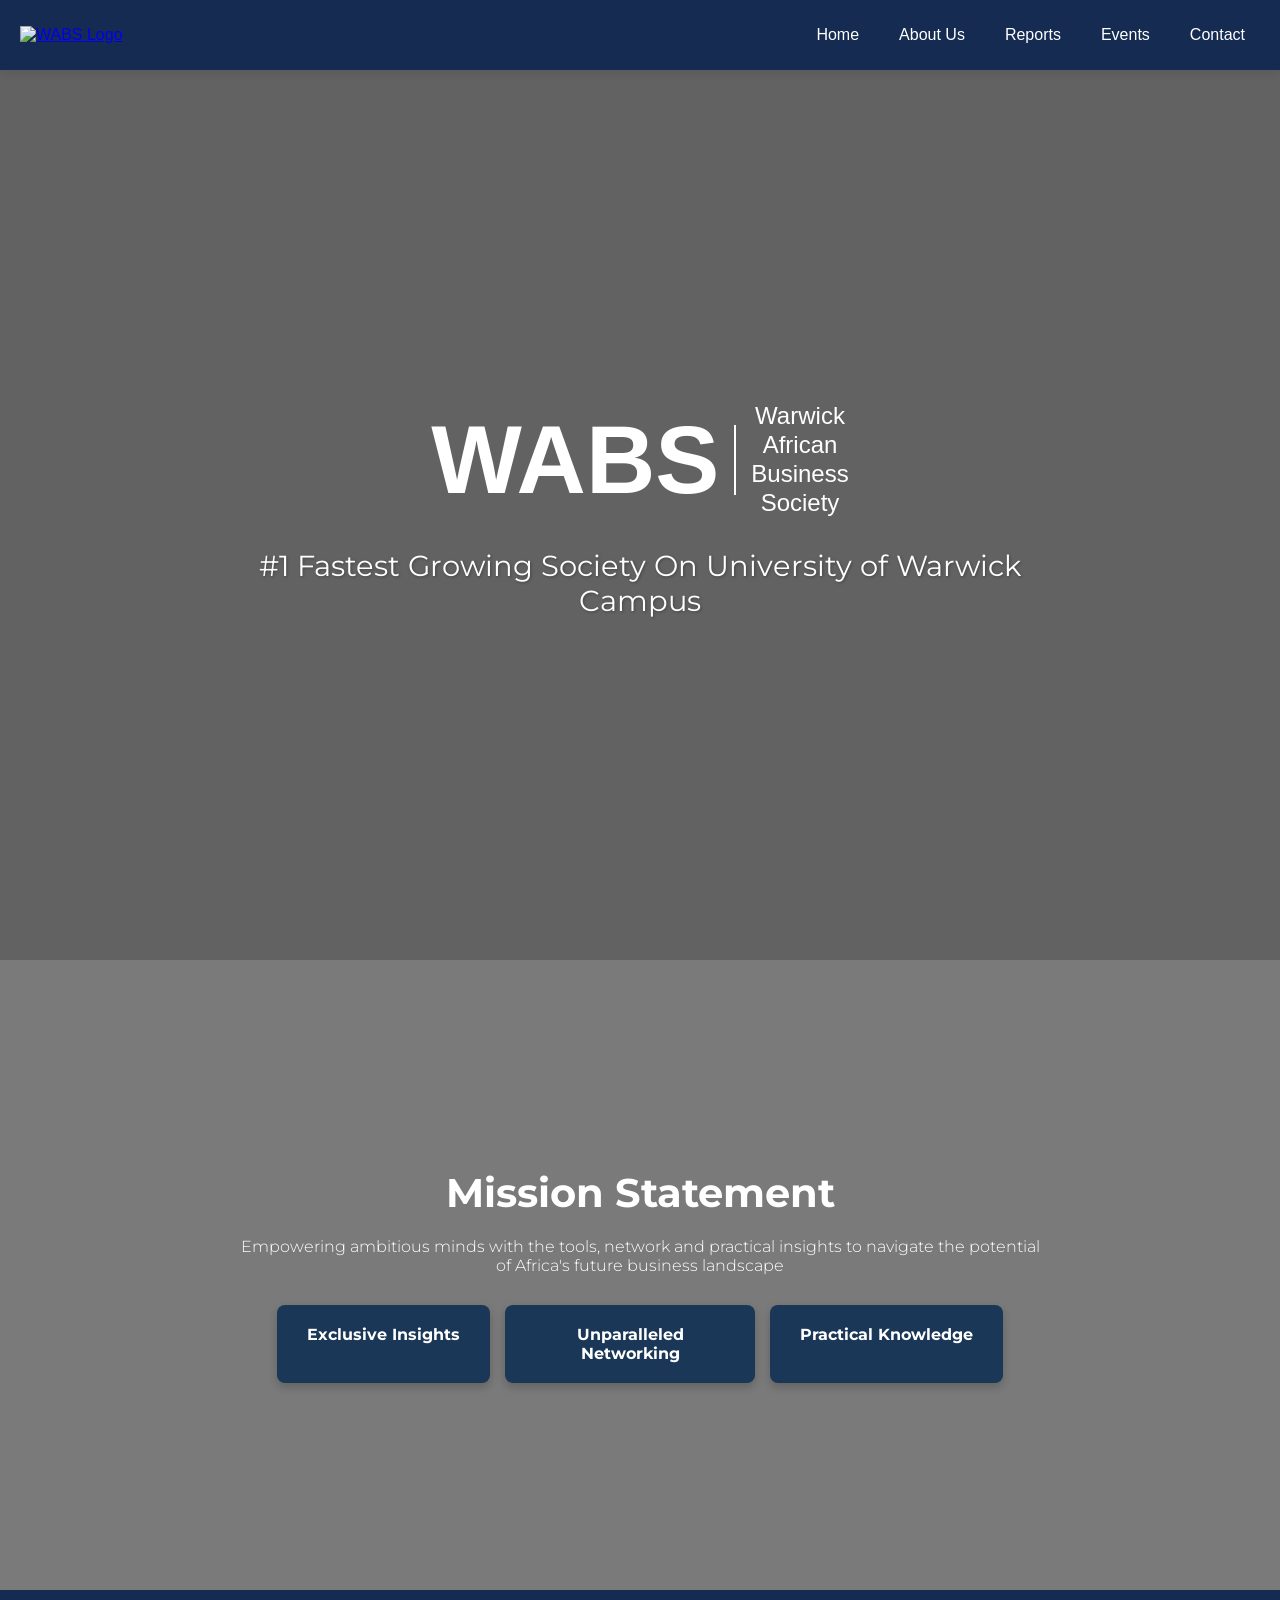
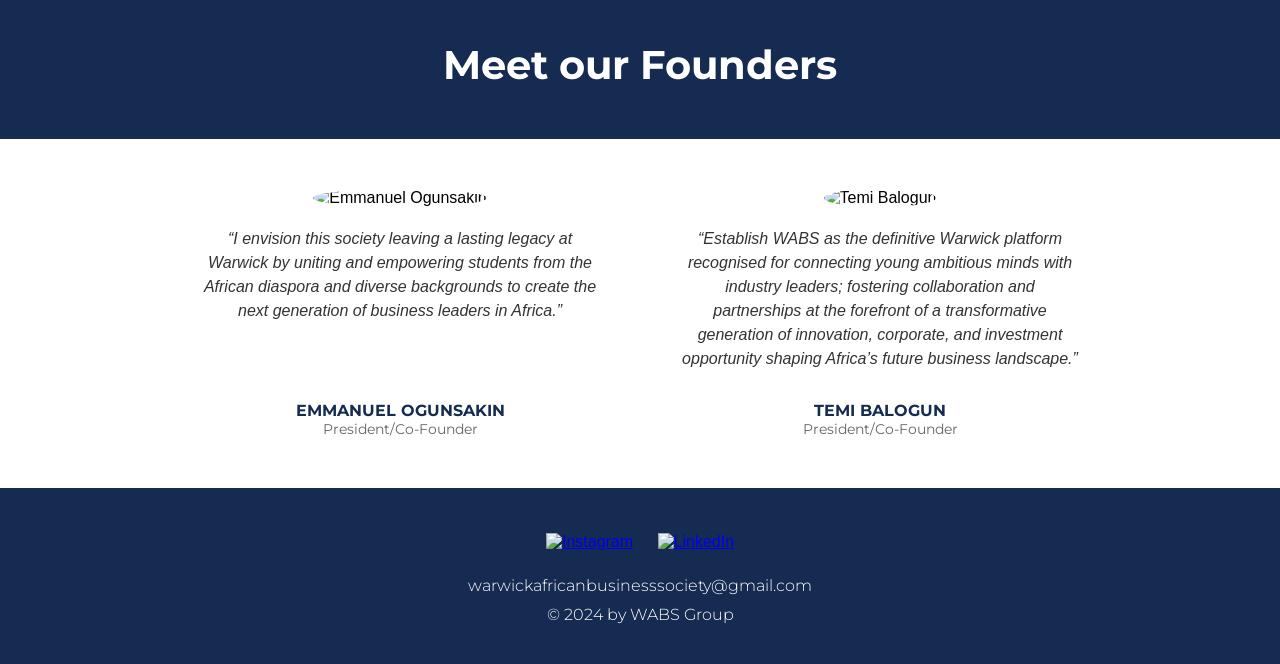
==== index.html @ e762c18d "First commit" ====
<!DOCTYPE html>
<html lang="en">
<head>
    <meta charset="UTF-8">
    <meta name="viewport" content="width=device-width, initial-scale=1.0, maximum-scale=1.0, user-scalable=no">
    <title>WABS - Home</title>
    <link href="https://fonts.googleapis.com/css2?family=Montserrat:wght@100;200;300;400;500;600;700;800;900&display=swap" rel="stylesheet">
    <link rel="icon" href="assets/images/wabs.jpeg" type="image/jpeg">
    <style>
        * {
            margin: 0;
            padding: 0;
            box-sizing: border-box;
        }
        @font-face {
            font-family: 'TheSeasons';
            src: url('assets/fonts/font.woff') format('woff');
            font-weight: normal;
            font-style: normal;
        }

        body {
            font-family: Arial, sans-serif;
            background-color: #f4f4f4;
            display: flex;
            flex-direction: column;
            min-height: 100vh;
        }

        header {
            background-color: #152B52;
            position: fixed;
            top: 0;
            left: 0;
            right: 0;
            height: 60px;
            display: flex;
            align-items: center;
            justify-content: space-between;
            padding: 0 15px;
            box-shadow: 0 2px 10px rgba(0, 0, 0, 0.1);
            z-index: 1000;
        }

        header img {
            height: 50px;
        }

        nav ul {
            display: flex;
            list-style: none;
            gap: 10px;
        }

        nav ul li a {
            text-decoration: none;
            color: #ffffff;
            font-weight: 500;
            padding: 8px 12px;
            border-radius: 5px;
            font-size: 0.9rem;
            transition: background-color 0.3s;
        }

        nav ul li a:hover {
            background-color: #29648A;
        }

        .hamburger {
            display: none;
            background: none;
            border: none;
            cursor: pointer;
            padding: 10px;
            z-index: 1001;
            margin-left: auto;
        }

        .hamburger span {
            display: block;
            width: 25px;
            height: 3px;
            background: #fff;
            margin: 5px 0;
            transition: 0.3s;
        }

        .hero-section {
            background: linear-gradient(rgba(0, 0, 0, 0.6), rgba(0, 0, 0, 0.6)), url("assets/images/hero.png") center/cover;
            min-height: 100vh;
            display: flex;
            align-items: center;
            justify-content: center;
            color: #ffffff;
            margin-top: 60px;
            padding: 20px;
            font-family: 'TheSeasons', Arial, sans-serif;
            position: relative;
            text-align: center;
        }

        .logo-container {
            display: flex;
            flex-direction: column;
            align-items: center;
            width: 100%;
        }

        .logo-text {
            display: flex;
            align-items: center;
            gap: 15px;
            flex-wrap: nowrap;
            white-space: nowrap;
        }

        .large-text {
            font-size: 4rem;
            font-family: 'TheSeasons', Arial, sans-serif;
            font-weight: 700;
        }

        .divider {
            width: 2px;
            background-color: white;
            height: 70px;
        }

        .small-text {
            font-size: 1.5rem;
            line-height: 1.2;
            white-space: nowrap;
        }

        .hero-subtitle {
            font-family: 'Montserrat', sans-serif;
            font-size: 1.8rem;
            color: #ffffff;
            margin-top: 30px;
            text-shadow: 1px 1px 3px rgba(0, 0, 0, 0.3);
            max-width: 800px;
        }

        @media (max-width: 768px) {
            .logo-text {
                gap: 10px;
                padding: 0 15px;
            }

            .divider {
                height: 35px;
                margin: 0 5px;
            }

            .large-text {
                font-size: 2.2rem;
            }

            .small-text {
                font-size: 0.9rem;
            }

            .hero-subtitle {
                font-size: 1.1rem;
                margin-top: 25px;
                padding: 0 15px;
                font-family: 'Montserrat', sans-serif;

            }
        }

        @media (max-width: 480px) {
            .logo-text {
                gap: 8px;
            }

            .large-text {
                font-size: 48px;
            }

            .small-text {
                font-size: 0.8rem;
            }

            .divider {
                height: 60px;
            }
        }

        /* Keep all other existing styles below */
        .hero-section2 {
            min-height: 70vh;
            padding: 40px 20px;
            background: linear-gradient(rgba(0, 0, 0, 0.5), rgba(0, 0, 0, 0.5)), url("assets/images/mission.png") center/cover;
            color: white;
            display: flex;
            flex-direction: column;
            align-items: center;
            justify-content: center;
            text-align: center;
        }

        .hero-section-header {
            max-width: 800px;
            margin: 0 auto;
        }

        .hero-section-header h1 {
            font-size: 2rem;
            margin-bottom: 20px;
            font-family: 'Montserrat', sans-serif;
            font-weight: 700;
        }

        .hero-section-header p {
            font-size: 1rem;
            margin-bottom: 30px;
            font-family: 'Montserrat', sans-serif;
            font-weight: 300;
        }

        .features {
            display: flex;
            flex-direction: column;
            gap: 15px;
            justify-content: center;
        }

        .feature-box {
            background-color: #1A3757;
            color: #FFFFFF;
            padding: 15px;
            font-family: 'Montserrat', sans-serif;
            font-weight: 700;
            border-radius: 8px;
            box-shadow: 0 4px 10px rgba(0, 0, 0, 0.2);
        }

        .leader h1 {
            background-color: #152B52;
            color: #fff;
            text-align: center;
            padding: 30px 20px;
            font-family: 'Montserrat', sans-serif;
            font-weight: 700;
            font-size: 2rem;
            margin: 0;
        }

        .founders-section {
            background-color: #ffffff;
        }

        .section {
            padding: 0 !important;
            background-color: transparent !important;
        }

        .section:nth-child(odd) {
            background-color: #f8f8f8;
        }

        .founder-img {
            width: 120px;
            height: 120px;
            border-radius: 50%;
            object-fit: cover;
            margin-bottom: 20px;
        }

        blockquote {
            font-size: 1rem;
            line-height: 1.5;
            margin-bottom: 15px;
            font-style: italic;
            color: #333;
        }

        .content {
            max-width: 600px;
            text-align: center;
            display: flex;
            flex-direction: column;
            flex-grow: 1;
            min-height: 200px;
        }

        .author {
            font-family: 'Montserrat', sans-serif;
            font-weight: 700;
            color: #152B52;
            margin-top: auto;
            padding-top: 15px;
        }

        @media (max-width: 768px) {
            .content {
                min-height: auto;
            }
            .author {
                padding-top: 10px;
                font-size: 0.9rem;
            }
            .role {
                font-size: 0.8rem;
            }
        }

        .role {
            font-size: 0.9rem;
            color: #666;
            font-weight: 400;
        }

        footer {
            background-color: #152B52;
            color: #fff;
            text-align: center;
            padding: 30px 20px;
            margin-top: auto;
        }

        footer img {
            height: 35px;
            margin: 15px 10px;
            transition: transform 0.3s ease;
        }

        footer img:hover {
            transform: scale(1.1);
        }

        footer p {
            margin: 10px 0;
            font-family: 'Montserrat', sans-serif;
            font-weight: 300;
        }

        @media (max-width: 768px) {
            .hamburger {
                display: block;
            }

            nav ul {
                position: fixed;
                top: 60px;
                right: -100%;
                flex-direction: column;
                background: #152B52;
                width: 100%;
                height: calc(100vh - 60px);
                transition: 0.3s;
                padding: 20px 0;
            }

            nav ul.show-menu {
                right: 0;
            }

            nav ul li {
                margin: 10px 0;
            }

            nav ul li a {
                font-size: 1.1rem;
                padding: 15px;
            }

            .hamburger.active span:nth-child(1) {
                transform: rotate(45deg) translate(5px, 5px);
            }

            .hamburger.active span:nth-child(2) {
                opacity: 0;
            }

            .hamburger.active span:nth-child(3) {
                transform: rotate(-45deg) translate(7px, -6px);
            }
        }

        @media (min-width: 768px) {
            header {
                height: 70px;
                padding: 0 20px;
            }

            nav ul li a {
                font-size: 1rem;
                padding: 10px 15px;
            }

            .large-text {
                font-size: 6rem;
            }

            .small-text {
                font-size: 1.5rem;
            }

            .features {
                flex-direction: row;
            }

            .feature-box {
                max-width: 250px;
                padding: 20px 30px;
            }

            .section {
                flex-direction: row;
                padding: 50px;
                gap: 40px;
            }

            .section:nth-child(even) {
                flex-direction: row-reverse;
            }

            .founder-img {
                width: 150px;
                height: 150px;
            }

            .hero-section-header h1 {
                font-size: 3rem;
            }

            .leader h1 {
                font-size: 3rem;
                padding: 50px 20px;
            }
        }

        @media (min-width: 480px) {
            .hero-section-header h1 {
                font-size: 2.5rem;
            }

            .leader h1 {
                font-size: 2.5rem;
            }
        }
        .founders-container {
            display: flex;
            flex-direction: column;
            gap: 40px;
            width: 100%;
            padding: 30px 15px;
        }

        .founder-item {
            display: flex;
            flex-direction: column;
            align-items: center;
            max-width: 500px;
            margin: 0 auto;
        }

        @media (min-width: 768px) {
            .founders-container {
                flex-direction: row;
                justify-content: center;
                gap: 80px;
                padding: 50px;
            }

            .founder-item {
                max-width: 400px;
                margin: 0;
            }
        }
    </style>
    <link rel="stylesheet" href="assets/css/site.css">
</head>
<body>
    <header>
        <a href="index.html"><img src="assets/images/wabs.jpeg" alt="WABS Logo"></a>
        <button type="button" class="hamburger" aria-label="Toggle navigation">
            <span></span>
            <span></span>
            <span></span>
        </button>
        <nav>
            <ul>
                <li><a href="index.html">Home</a></li>
                <li><a href="about.html">About Us</a></li>
                <li><a href="report.html">Reports</a></li>
                <li><a href="events.html">Events</a></li>
                <li><a href="contact.html">Contact</a></li>
            </ul>
        </nav>
    </header>

    <section class="hero-section">
        <div class="logo-container">
            <div class="logo-text">
                <span class="large-text">WABS</span>
                <div class="divider"></div>
                <span class="small-text">
                    Warwick<br>
                    African<br>
                    Business<br>
                    Society
                </span>
            </div>
            <div class="hero-subtitle">
               #1 Fastest Growing Society On University of Warwick Campus
            </div>
        </div>
    </section>

    <section class="hero-section2">
        <div class="hero-section-header">
            <h1>Mission Statement</h1>
            <p>Empowering ambitious minds with the tools, network and practical insights to navigate the potential of Africa's future business landscape</p>
            <div class="features">
                <div class="feature-box">Exclusive Insights</div>
                <div class="feature-box">Unparalleled Networking</div>
                <div class="feature-box">Practical Knowledge</div>
            </div>
        </div>
    </section>

    <section class="leader">
        <h1>Meet our Founders</h1>
    </section>

    <section class="founders-section">
        <div class="founders-container">
            <div class="founder-item">
                <div class="image-container">
                    <img class="founder-img" src="pics/30.png" alt="Emmanuel Ogunsakin">
                </div>
                <div class="content">
                    <blockquote>
                        “I envision this society leaving a lasting legacy at Warwick by uniting and empowering students from the African diaspora and diverse backgrounds to create the next generation of business leaders in Africa.”
                    </blockquote>
                    <div class="author">
                        EMMANUEL OGUNSAKIN
                        <div class="role">President/Co-Founder</div>
                    </div>
                </div>
            </div>

            <div class="founder-item">
                <div class="image-container">
                    <img class="founder-img" src="pics/28.png" alt="Temi Balogun">
                </div>
                <div class="content">
                    <blockquote>
                        “Establish WABS as the definitive Warwick platform recognised for connecting young ambitious minds with industry leaders; fostering collaboration and partnerships at the forefront of a transformative generation of innovation, corporate, and investment opportunity shaping Africa’s future business landscape.”
                    </blockquote>
                    <div class="author">
                        TEMI BALOGUN
                        <div class="role">President/Co-Founder</div>
                    </div>
                </div>
            </div>
        </div>
    </section>

    <footer>
        <a href="https://www.instagram.com/warwickafricanbusinesssoc/"><img src="assets/images/ig_logo.png" alt="Instagram"></a>
        <a href="https://www.linkedin.com/company/warwick-african-business-society/?viewAsMember=true"><img src="assets/images/linkedin_logo.png" alt="LinkedIn"></a>
        <p>warwickafricanbusinesssociety@gmail.com</p>
        <p>&copy; 2024 by WABS Group</p>
    </footer>

    <script src="assets/js/site.js"></script>
    <script src="assets/js/report-filter.js"></script>
</body>
</html>
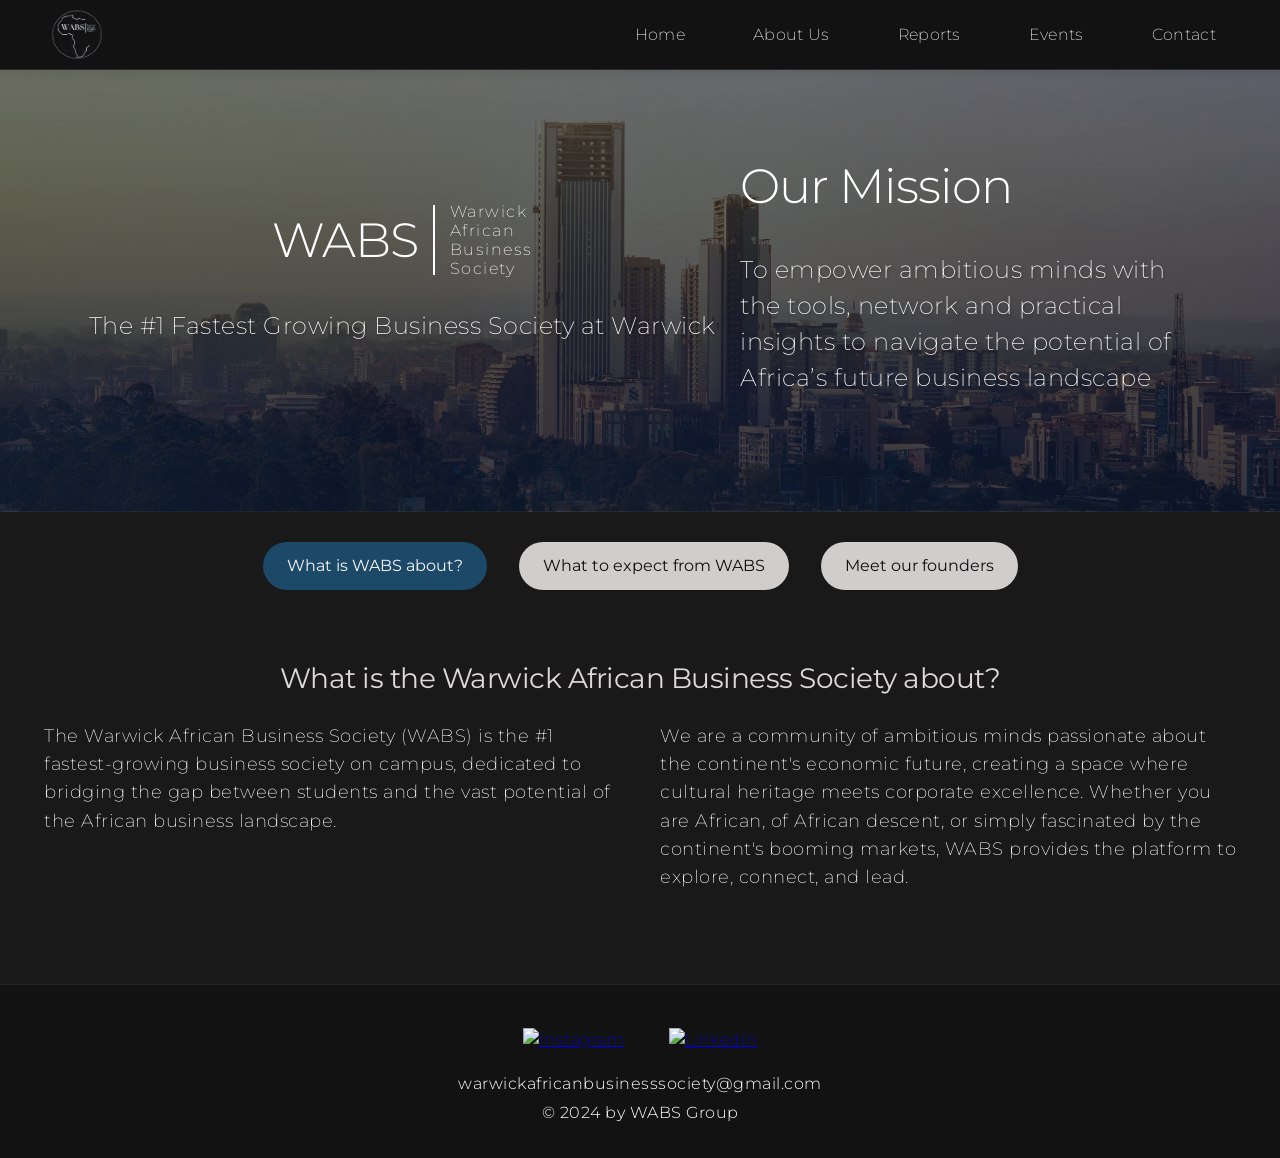
==== commit dfed9045: "New website styling, updated content" ====
--- a/index.html
+++ b/index.html
@@ -20,50 +20,12 @@
         }
 
         body {
-            font-family: Arial, sans-serif;
-            background-color: #f4f4f4;
+            /* font-family: Arial, sans-serif; */
+            /* background-color: #f4f4f4; */
             display: flex;
             flex-direction: column;
             min-height: 100vh;
-        }
-
-        header {
-            background-color: #152B52;
-            position: fixed;
-            top: 0;
-            left: 0;
-            right: 0;
-            height: 60px;
-            display: flex;
-            align-items: center;
-            justify-content: space-between;
-            padding: 0 15px;
-            box-shadow: 0 2px 10px rgba(0, 0, 0, 0.1);
-            z-index: 1000;
-        }
-
-        header img {
-            height: 50px;
-        }
-
-        nav ul {
-            display: flex;
-            list-style: none;
-            gap: 10px;
-        }
-
-        nav ul li a {
-            text-decoration: none;
-            color: #ffffff;
-            font-weight: 500;
-            padding: 8px 12px;
-            border-radius: 5px;
-            font-size: 0.9rem;
-            transition: background-color 0.3s;
-        }
-
-        nav ul li a:hover {
-            background-color: #29648A;
+            letter-spacing: 0.5px;
         }
 
         .hamburger {
@@ -85,23 +47,22 @@
             transition: 0.3s;
         }
 
+
         .hero-section {
-            background: linear-gradient(rgba(0, 0, 0, 0.6), rgba(0, 0, 0, 0.6)), url("assets/images/hero.png") center/cover;
-            min-height: 100vh;
-            display: flex;
-            align-items: center;
+            background: linear-gradient(rgba(15, 23, 42, 0.6), rgba(15, 23, 42, 0.8)),  url("assets/images/nairobi.png") center/cover;
+            height: 100%;
+            color: #ffffff;
+            padding: 5rem;
+            /* font-family: 'TheSeasons', Arial, sans-serif; */
+            position: relative;
+            /* text-align: center; */
+            min-height: 442px;
+        }
+
+        .logo-container {
+            display: flex;
+            flex-direction: column;
             justify-content: center;
-            color: #ffffff;
-            margin-top: 60px;
-            padding: 20px;
-            font-family: 'TheSeasons', Arial, sans-serif;
-            position: relative;
-            text-align: center;
-        }
-
-        .logo-container {
-            display: flex;
-            flex-direction: column;
             align-items: center;
             width: 100%;
         }
@@ -114,11 +75,6 @@
             white-space: nowrap;
         }
 
-        .large-text {
-            font-size: 4rem;
-            font-family: 'TheSeasons', Arial, sans-serif;
-            font-weight: 700;
-        }
 
         .divider {
             width: 2px;
@@ -126,20 +82,7 @@
             height: 70px;
         }
 
-        .small-text {
-            font-size: 1.5rem;
-            line-height: 1.2;
-            white-space: nowrap;
-        }
-
-        .hero-subtitle {
-            font-family: 'Montserrat', sans-serif;
-            font-size: 1.8rem;
-            color: #ffffff;
-            margin-top: 30px;
-            text-shadow: 1px 1px 3px rgba(0, 0, 0, 0.3);
-            max-width: 800px;
-        }
+
 
         @media (max-width: 768px) {
             .logo-text {
@@ -157,14 +100,13 @@
             }
 
             .small-text {
-                font-size: 0.9rem;
+                font-size: 0.8rem;
             }
 
             .hero-subtitle {
                 font-size: 1.1rem;
                 margin-top: 25px;
-                padding: 0 15px;
-                font-family: 'Montserrat', sans-serif;
+                /* font-family: 'Montserrat', sans-serif; */
 
             }
         }
@@ -179,7 +121,7 @@
             }
 
             .small-text {
-                font-size: 0.8rem;
+                font-size: 0.7rem;
             }
 
             .divider {
@@ -187,7 +129,6 @@
             }
         }
 
-        /* Keep all other existing styles below */
         .hero-section2 {
             min-height: 70vh;
             padding: 40px 20px;
@@ -215,7 +156,7 @@
         .hero-section-header p {
             font-size: 1rem;
             margin-bottom: 30px;
-            font-family: 'Montserrat', sans-serif;
+            /* font-family: 'Montserrat', sans-serif; */
             font-weight: 300;
         }
 
@@ -230,7 +171,7 @@
             background-color: #1A3757;
             color: #FFFFFF;
             padding: 15px;
-            font-family: 'Montserrat', sans-serif;
+            /* font-family: 'Montserrat', sans-serif; */
             font-weight: 700;
             border-radius: 8px;
             box-shadow: 0 4px 10px rgba(0, 0, 0, 0.2);
@@ -241,23 +182,15 @@
             color: #fff;
             text-align: center;
             padding: 30px 20px;
-            font-family: 'Montserrat', sans-serif;
+            /* font-family: 'Montserrat', sans-serif; */
             font-weight: 700;
             font-size: 2rem;
             margin: 0;
         }
 
-        .founders-section {
-            background-color: #ffffff;
-        }
-
         .section {
             padding: 0 !important;
-            background-color: transparent !important;
-        }
-
-        .section:nth-child(odd) {
-            background-color: #f8f8f8;
+            background-color: transparent !important;;
         }
 
         .founder-img {
@@ -265,32 +198,29 @@
             height: 120px;
             border-radius: 50%;
             object-fit: cover;
-            margin-bottom: 20px;
+            /* object-position: center 20%; */
+            margin-top: 12px;
         }
 
         blockquote {
-            font-size: 1rem;
-            line-height: 1.5;
-            margin-bottom: 15px;
+            font-size: 0.8rem;
+            line-height: 1.7;
             font-style: italic;
-            color: #333;
-        }
-
-        .content {
+            margin-top: 12px;
+            font-weight: 200;
+        }
+
+        /* .content {
             max-width: 600px;
             text-align: center;
             display: flex;
             flex-direction: column;
             flex-grow: 1;
             min-height: 200px;
-        }
-
-        .author {
-            font-family: 'Montserrat', sans-serif;
-            font-weight: 700;
-            color: #152B52;
-            margin-top: auto;
-            padding-top: 15px;
+        } */
+
+        .author .name{
+            font-weight: 400;
         }
 
         @media (max-width: 768px) {
@@ -306,14 +236,13 @@
             }
         }
 
-        .role {
+        .role p{
             font-size: 0.9rem;
-            color: #666;
-            font-weight: 400;
+            /* color: #666; */
+            font-weight: 300;
         }
 
         footer {
-            background-color: #152B52;
             color: #fff;
             text-align: center;
             padding: 30px 20px;
@@ -332,7 +261,7 @@
 
         footer p {
             margin: 10px 0;
-            font-family: 'Montserrat', sans-serif;
+            /* font-family: 'Montserrat', sans-serif; */
             font-weight: 300;
         }
 
@@ -341,7 +270,7 @@
                 display: block;
             }
 
-            nav ul {
+            /* nav ul {
                 position: fixed;
                 top: 60px;
                 right: -100%;
@@ -351,7 +280,7 @@
                 height: calc(100vh - 60px);
                 transition: 0.3s;
                 padding: 20px 0;
-            }
+            } */
 
             nav ul.show-menu {
                 right: 0;
@@ -444,18 +373,186 @@
         .founders-container {
             display: flex;
             flex-direction: column;
+            justify-content: center;
             gap: 40px;
             width: 100%;
             padding: 30px 15px;
         }
 
-        .founder-item {
+        /* .founder-item {
             display: flex;
             flex-direction: column;
             align-items: center;
-            max-width: 500px;
-            margin: 0 auto;
-        }
+            gap: 2px;
+        } */
+
+        .founders-container {
+            display: flex;
+            justify-content: center;
+            gap: 40px;
+            /* margin-top: 40px; */
+            padding: 0 20px;
+        }
+
+        @media(max-width: 769px){
+            .founders-container{
+                display: flex;
+                flex-direction: column;
+                align-items: center;
+            }
+        }
+
+
+
+        .founder-card {
+            display: flex;
+            flex-direction: column;
+            align-items: center;
+            width: 50%;
+            padding: 16px 16px;
+            border-radius: 16px;
+            overflow: hidden;
+            box-shadow: 0 5px 18px rgba(0, 0, 0, 0.6);
+            cursor: pointer;
+            transition: 0.5s;
+            text-align: center;
+        }
+
+        @media(max-width: 769px){
+            .founder-card{
+                width: 100%;
+            }
+        }
+
+        .content-btn-container {
+            display: flex;
+            flex-direction: row;
+            justify-content: center;
+            gap: 2rem;
+            margin-top: 30px;
+        }
+
+        @media(max-width: 763px){
+            .content-btn-container{
+                padding: 12px;
+            }
+        }
+
+        @media(max-width: 511px){
+            .content-btn-container {
+                display: flex;
+                flex-direction: column;
+                justify-content: center;
+                align-items: center;
+                gap: 2rem;
+                margin-top: 30px;
+            }
+        }
+
+        .content-btn {
+            background: #d0cdcd;
+            opacity: 1;
+            /* border: 1px solid #e0e0e0; */
+            border: none;
+            border-radius: 50px;
+            padding: 12px 24px;
+            color: #100f0f;
+            cursor: pointer;
+            min-width: 54px;
+            text-align: center;
+            font: inherit;
+
+            transition: all 0.3s ease;
+        }
+
+        /* @media(max-width: 600px){
+            .content-btn{
+                font-size: 0.8rem;
+            }
+        } */
+
+
+        .content-btn:hover {
+            background: #0c111d;
+            color: #f5f5f5;
+        }
+
+        .content-btn.active {
+            background: var(--wabs-blue-dark);
+            color: #f5f5f5;
+            /* border-color: #0f172a; */
+        }
+
+        .content-wrapper{
+            width: 100%;
+            padding: 12px 24px;
+            display: grid;
+            grid-template-columns: 1fr;
+            margin-top: 20px;
+            min-height: 200px;
+        }
+
+
+        .content {
+            /* display: none; */
+            max-height: 0;
+            grid-area: 1 / 1 / 2 / 2; 
+            opacity: 0;
+            visibility: hidden;
+            transition: opacity 0.4s ease-in-out, visibility 0.4s ease-in-out;
+            max-width: 100%;
+            /* border: 1px solid black; */
+            text-align: left;
+            padding: 40px 20px;
+            color: #ded9d9;
+            /* align-self: start;  */
+        }
+
+        .content-columns {
+            display: flex;
+            gap: 40px;
+            margin-top: 20px;
+        }
+
+        @media(max-width: 510px){
+            .content-columns{
+                display: flex;
+                flex-direction: column;
+                align-items: center;
+                gap: 15px;
+            }
+        }
+
+        .content-col{
+            flex: 1;
+            text-align: left;
+        }
+
+        .content-title{
+            font-size: 1.75rem;
+            letter-spacing: -0.5px;
+            text-align: center;
+            font-weight: 400;
+        }
+
+        .content p{
+            line-height: 1.6;
+            font-size: 1.1rem;
+            margin-top: 8px;
+            font-weight: 200;
+        }
+
+        .content.active{
+            /* display: block; */
+            opacity: 1;
+            visibility: visible;
+            padding-bottom: 60px;
+            min-height: 350px;
+            max-height: 2000px;
+            /* position: relative; */
+        }
+
+
 
         @media (min-width: 768px) {
             .founders-container {
@@ -475,88 +572,122 @@
 </head>
 <body>
     <header>
-        <a href="index.html"><img src="assets/images/wabs.jpeg" alt="WABS Logo"></a>
+        <a href="index.html" class="logo">
+            <img src="assets/images/wabs-removebg-preview.png" alt="WABS Logo">
+        </a>
+
         <button type="button" class="hamburger" aria-label="Toggle navigation">
             <span></span>
             <span></span>
             <span></span>
         </button>
-        <nav>
+
+        <nav class="main-nav">
             <ul>
                 <li><a href="index.html">Home</a></li>
                 <li><a href="about.html">About Us</a></li>
                 <li><a href="report.html">Reports</a></li>
-                <li><a href="events.html">Events</a></li>
+                <li><a href="events_info.html">Events</a></li>
                 <li><a href="contact.html">Contact</a></li>
             </ul>
         </nav>
     </header>
 
     <section class="hero-section">
-        <div class="logo-container">
-            <div class="logo-text">
-                <span class="large-text">WABS</span>
-                <div class="divider"></div>
-                <span class="small-text">
-                    Warwick<br>
-                    African<br>
-                    Business<br>
-                    Society
-                </span>
+        <div class="flex-row-centered" style="height: 70%;">
+            <div class="logo-container">
+                <div class="logo-text">
+                    <span class="medium-text">WABS</span>
+                    <div class="divider"></div>
+                    <span class="small-text">
+                        Warwick<br>
+                        African<br>
+                        Business<br>
+                        Society
+                    </span>
+                </div>
+                <div>
+                    <p class="hero-subtitle">The #1 Fastest Growing Business Society at Warwick</p>
+                </div>
             </div>
-            <div class="hero-subtitle">
-               #1 Fastest Growing Society On University of Warwick Campus
+            <div>
+                <div>
+                    <span class="medium-text">Our Mission</span>
+                </div>
+                <p class="hero-subtitle">To empower ambitious minds with the tools, network and practical insights to navigate the potential of Africa&#8217;s future business landscape</p>
             </div>
         </div>
     </section>
 
-    <section class="hero-section2">
-        <div class="hero-section-header">
-            <h1>Mission Statement</h1>
-            <p>Empowering ambitious minds with the tools, network and practical insights to navigate the potential of Africa's future business landscape</p>
-            <div class="features">
-                <div class="feature-box">Exclusive Insights</div>
-                <div class="feature-box">Unparalleled Networking</div>
-                <div class="feature-box">Practical Knowledge</div>
-            </div>
+    <section>
+        <div class="content-btn-container">
+            <button class="content-btn active" type="button" data-target="about">What is WABS about?</button>
+            <button class="content-btn" type="button" data-target="what-to-expect">What to expect from WABS</button>
+            <button class="content-btn" type="button" data-target="founders">Meet our founders</button>
         </div>
-    </section>
-
-    <section class="leader">
-        <h1>Meet our Founders</h1>
-    </section>
-
-    <section class="founders-section">
-        <div class="founders-container">
-            <div class="founder-item">
-                <div class="image-container">
-                    <img class="founder-img" src="pics/30.png" alt="Emmanuel Ogunsakin">
-                </div>
-                <div class="content">
-                    <blockquote>
-                        “I envision this society leaving a lasting legacy at Warwick by uniting and empowering students from the African diaspora and diverse backgrounds to create the next generation of business leaders in Africa.”
-                    </blockquote>
-                    <div class="author">
-                        EMMANUEL OGUNSAKIN
-                        <div class="role">President/Co-Founder</div>
+
+        <div class="content-wrapper">
+            <div class="content active" id="about">
+                <h3 class="content-title">What is the Warwick African Business Society about?</h3>
+                <div class="content-columns">
+                    <div class="content-col">
+                        <p>The Warwick African Business Society (WABS) is the #1 fastest-growing business society on campus, dedicated to bridging the gap between students and the vast potential of the African business landscape.</p>
+                    </div>
+                    <div class="content-col">
+                        <p>We are a community of ambitious minds passionate about the continent's economic future, creating a space where cultural heritage meets corporate excellence. Whether you are African, of African descent, or simply fascinated by the continent's booming markets, WABS provides the platform to explore, connect, and lead.</p>
                     </div>
                 </div>
             </div>
 
-            <div class="founder-item">
-                <div class="image-container">
-                    <img class="founder-img" src="pics/28.png" alt="Temi Balogun">
-                </div>
-                <div class="content">
-                    <blockquote>
-                        “Establish WABS as the definitive Warwick platform recognised for connecting young ambitious minds with industry leaders; fostering collaboration and partnerships at the forefront of a transformative generation of innovation, corporate, and investment opportunity shaping Africa’s future business landscape.”
-                    </blockquote>
-                    <div class="author">
-                        TEMI BALOGUN
-                        <div class="role">President/Co-Founder</div>
+            <div class="content" id="what-to-expect">
+                <h3 class="content-title">What to expect from the Warwick African Business Society?</h3>
+                <div class="content-columns">
+                    <div class="content-col">
+                        <p>Membership with WABS is designed to accelerate your professional and personal growth through a dynamic, three-pillar experience.</p>
+                        <p>Through our tailored events, reports, and community, you will gain the tools and connections necessary to navigate and thrive in a global business environment.</p>
+                    </div>
+                    <div class="content-col">
+                        <p>We provide <strong>Exclusive Insights</strong> into emerging African markets, host <strong>Unparalleled Networking</strong> events with industry leaders, and deliver <strong>Practical Knowledge</strong> that bridges the gap between university theory and real-world business success.</p>
                     </div>
                 </div>
             </div>
+
+            <div class="content" id="founders">
+                <h3 class="content-title">Meet the founders of the Warwick African Business Society</h3>
+                
+                <div class="founders-container">
+                    <div class="founder-card">
+                        <div class="author">
+                            <p class="name">EMMANUEL OGUNSAKIN</p>
+                            <div class="role"><p>President/Co-Founder</p></div>
+                        </div>
+                        <div class="image-container">
+                            <img class="founder-img" src="pics/30.png" alt="Emmanuel Ogunsakin">
+                        </div>
+                        <div>
+                            <blockquote>
+                                “I envision this society leaving a lasting legacy at Warwick by uniting and empowering students from the African diaspora and diverse backgrounds to create the next generation of business leaders in Africa.”
+                            </blockquote>
+                        </div>
+                    </div>
+                    <div class="founder-card">
+                        <div class="author">
+                            <p class="name">TEMI BALOGUN</p>
+                            <div class="role"><p>President/Co-Founder</p></div>
+                        </div>
+                        <div class="image-container">
+                            <img class="founder-img" src="pics/28.png" alt="Temi Balogun">
+                        </div>
+                        <div>
+                            <blockquote>
+                                “I aim to establish WABS as the definitive Warwick platform recognised for connecting young ambitious minds with industry leaders; fostering collaboration and partnerships at the forefront of a transformative generation of innovation, corporate, and investment opportunity shaping Africa’s future business landscape.”
+                            </blockquote>
+                        </div>
+                    </div>
+
+                </div>
+            </div>
+
         </div>
     </section>
 
@@ -568,6 +699,5 @@
     </footer>
 
     <script src="assets/js/site.js"></script>
-    <script src="assets/js/report-filter.js"></script>
 </body>
 </html>
--- a/assets/css/site.css
+++ b/assets/css/site.css
@@ -0,0 +1,866 @@
+:root {
+    --wabs-navy: #152b52;
+    --wabs-blue: #29648a;
+    --wabs-blue-dark: #1c4968;
+    --wabs-gold: #e8b34b;
+    --wabs-ink: #172033;
+    --wabs-muted: #5e6978;
+    --wabs-paper: #f4f6f8;
+    --wabs-white: #ffffff;
+    --header-height: 70px;
+    --content-width: 1180px;
+    --shadow-soft: 0 12px 30px rgba(21, 43, 82, 0.12);
+    --shadow-deep: 0 24px 60px rgba(21, 43, 82, 0.18);
+}
+
+/* @font-face {
+    font-family: "The Seasons";
+    src: url("../fonts/FONTSPRINGDEMO-TheSeasonsRegular.woff2") format("woff2");
+    font-display: swap;
+}
+
+@font-face {
+    font-family: "Montserrat Local";
+    src: url("../fonts/Montserrat-Bold.ttf") format("truetype");
+    font-weight: 700;
+    font-display: swap;
+} */
+
+*,
+*::before,
+*::after {
+    box-sizing: border-box;
+}
+
+html {
+    scroll-behavior: smooth;
+    background-color: rgba(18, 18, 18, 1);
+}
+
+body {
+    padding: 0 !important;
+    background: #191919;
+    font-family: "Montserrat", "Montserrat Local", Arial, sans-serif;
+    line-height: 1.5;
+    overflow-x: hidden;
+    margin: 0;
+
+    display: flex;
+    flex-direction: column;
+
+    /* border: 1px solid white; */
+}
+
+
+
+/* h2{
+    font-size: 1.75rem;
+} */
+
+.scroll-progress {
+    position: fixed;
+    top: 0;
+    left: 0;
+    z-index: 1100;
+    width: 100%;
+    height: 3px;
+    background: var(--wabs-gold);
+    transform: scaleX(0);
+    transform-origin: left center;
+    pointer-events: none;
+}
+
+
+
+header {
+    background-color: rgba(18, 18, 18, 0.9);
+    border-bottom: 1px solid rgba(255, 255, 255, 0.1);
+    position: fixed;
+    top: 0;
+    left: 0;
+    right: 0;
+    height: 60px;
+    display: flex;
+    align-items: center;
+    justify-content: space-between;
+    gap: 20px;
+    padding: 0 50px;
+    box-shadow: 0 2px 10px rgba(0, 0, 0, 0.1);
+    z-index: 1000;
+    min-height: var(--header-height);
+    /* border: 1px solid black; */
+}
+
+header img {
+    height: 50px;
+}
+
+.main-nav ul {
+    display: flex;
+    gap: 40px;
+    list-style: none;
+    margin: 0;
+    padding: 0;
+
+}
+
+/* nav ul li a {
+    text-decoration: none;
+    color: #ffffff;
+    font-weight: 200;
+    padding: 8px 12px;
+    border-radius: 5px;
+    font-size: 0.9rem;
+    transition: background-color 0.3s;
+} */
+
+/* nav ul li a:hover {
+    background-color: #29648A;
+} */
+
+.nav-left {
+    flex: 1;
+    display: flex;
+    justify-content: flex-end;
+}
+
+.nav-right {
+    flex: 1;
+    display: flex;
+    justify-content: flex-start;
+}
+
+header > a {
+    display: inline-flex;
+    align-items: center;
+    height: 100%;
+}
+
+header img {
+    width: auto;
+    height: 54px !important;
+    object-fit: contain;
+}
+
+/* nav ul {
+    display: flex;
+    align-items: center;
+    gap: 4px;
+    margin: 0;
+    padding: 0;
+    list-style: none;
+} */
+
+.main-nav ul li {
+    margin: 0 !important;
+}
+
+.main-nav ul li a {
+    display: block;
+    padding: 10px 14px !important;
+    border-radius: 4px;
+    color: var(--wabs-white);
+    font-size: 1rem;
+    font-weight: 200;
+    letter-spacing: 0.02em;
+    text-decoration: none;
+    transition: background-color 250ms cubic-bezier(0.4, 0, 0.2, 1), 
+                color 250ms cubic-bezier(0.4, 0, 0.2, 1),
+                transform 250ms cubic-bezier(0.4, 0, 0.2, 1);
+}
+
+
+@media(max-width: 781px){
+    .main-nav ul li a{
+        font-size: 0.8rem;
+    }
+}
+
+.main-nav ul li a:hover,
+.main-nav ul li a[aria-current="page"] {
+    background-color: rgba(255, 255, 255, 0.1);
+    color: #ffffff;
+    transform: translateY(-1px); 
+}
+
+.hamburger {
+    display: none;
+    width: 44px;
+    height: 44px;
+    padding: 9px !important;
+    border: 0;
+    background: transparent;
+}
+
+.hamburger span {
+    display: block;
+    width: 26px;
+    height: 1px;
+    margin: 5px auto;
+    border-radius: 2px;
+    background: var(--wabs-white);
+    transition: transform 160ms ease, opacity 160ms ease;
+}
+
+.hamburger.active span:nth-child(1) {
+    transform: rotate(45deg) translate(1px, 3px);
+}
+
+.hamburger.active span:nth-child(2) {
+    opacity: 0;
+}
+
+.hamburger.active span:nth-child(3) {
+    transform: rotate(-45deg) translate(5px, -8px);
+}
+
+
+h1,
+h2,
+h3 {
+    line-height: 1.15;
+}
+
+
+
+
+.large-text {
+    font-size: 4rem;
+    font-weight: 400;
+    letter-spacing: -1px;
+}
+
+.medium-text {
+    font-size: 3rem;
+    /* font-family: 'TheSeasons', Arial, sans-serif; */
+    font-weight: 300;
+    letter-spacing: -1px;
+}
+
+.small-text {
+    font-size: 1rem;
+    line-height: 1.2;
+    white-space: nowrap;
+    font-weight: 200;
+    letter-spacing: 1.5px;
+}
+
+.small-text-wrap {
+    font-size: 1rem;
+    line-height: 1.2;
+    font-weight: 100;
+    letter-spacing: 1.5px;
+}
+
+
+@media(max-width: 690px) {
+    .large-text {
+        font-size: 3rem;
+    }
+
+    .medium-text {
+        font-size: 2rem;
+    }
+}
+
+@media(max-width: 450px) {
+    .small-text{
+        font-size: 0.9rem;
+    }
+}
+
+
+
+/* button, */
+.explore-link,
+/* .buttons button, */
+.report a {
+    border: 0;
+    border-radius: 4px;
+    background: var(--wabs-blue);
+    color: var(--wabs-white);
+    cursor: pointer;
+    font: inherit;
+    font-weight: 700;
+    text-decoration: none;
+    transition: background-color 160ms ease, box-shadow 160ms ease, transform 160ms ease;
+}
+
+/* button:hover, */
+.explore-link:hover,
+/* .buttons button:hover, */
+.report a:hover {
+    background: var(--wabs-blue-dark) !important;
+    box-shadow: 0 6px 14px rgba(21, 43, 82, 0.18);
+    transform: translateY(-1px);
+}
+
+button:focus-visible,
+a:focus-visible,
+input:focus-visible,
+textarea:focus-visible {
+    outline: 3px solid var(--wabs-gold);
+    outline-offset: 3px;
+}
+
+.flex-row-centered {
+    display: flex;
+    flex-direction: row;
+    justify-content: center;
+    align-items: center;
+    gap: 16px;
+}
+
+@media(max-width: 923px) {
+    .flex-row-centered {
+        gap: 32px;
+    }
+}
+
+@media(max-width: 690px) {
+    .flex-row-centered {
+        display: flex;
+        flex-direction: column;
+        gap: 48px;
+        align-items: center;
+    }
+}
+
+section {
+    border-bottom: 1px solid rgba(55, 53, 53, 0.4);
+}
+
+.hero-section,
+.hero-section2,
+.hero-container {
+    margin-top: var(--header-height) !important;
+}
+
+/* .hero-section h1,
+.hero-text, */
+.events-intro h1,
+/* .team-section h2, */
+/* .report-section h2 {
+    font-family: "The Seasons", Georgia, serif;
+} */
+
+.hero-subtitle {
+    font-weight: 200;
+    font-size: 1.5rem;
+    color: #ffffff;
+    margin-top: 30px;
+    text-shadow: 1px 1px 3px rgba(0, 0, 0, 0.3);
+    max-width: 800px;
+}
+
+@media(max-width: 692px){
+    .hero-subtitle{
+        font-size: 1.2rem;
+    }
+}
+
+
+
+.hero-section-header {
+    width: min(100%, 820px);
+}
+
+.feature-box {
+    border-radius: 4px;
+    box-shadow: var(--shadow-soft) !important;
+}
+
+.about-mission {
+    width: 100%;
+    margin-top: 0 !important;
+    padding: clamp(64px, 9vw, 112px) 24px !important;
+    align-items: center;
+    text-align: center;
+}
+
+.about-mission .hero-section-header,
+.about-mission .features {
+    align-self: center;
+    width: min(100%, 1040px);
+    margin-right: auto !important;
+    margin-left: auto !important;
+    text-align: center;
+}
+
+.about-mission .hero-section-header {
+    max-width: 820px;
+}
+
+.about-mission .features {
+    display: grid;
+    grid-template-columns: repeat(3, minmax(0, 1fr));
+    align-items: stretch;
+    justify-content: center;
+    gap: clamp(18px, 4vw, 48px);
+}
+
+.about-mission .feature-box {
+    width: 100%;
+    max-width: none;
+    margin: 0 !important;
+}
+
+.sector {
+    width: min(100% - 32px, var(--content-width));
+    margin: 48px auto;
+}
+
+.sector-container {
+    min-height: 200px;
+    /* box-shadow: var(--shadow-soft) !important; */
+}
+
+/* .sector-content p, */
+
+.team-section,
+.report-section,
+.content-section {
+    width: min(100%, var(--content-width));
+    margin-right: auto;
+    margin-left: auto;
+}
+
+/* .team-section, */
+.report-section {
+    padding: clamp(40px, 6vw, 80px) 24px !important;
+}
+
+/* .team-section h2, */
+/* .report-section h2 {
+    font-size: clamp(2rem, 4vw, 3rem) !important;
+} */
+
+
+.team-gallery,
+.report-gallery {
+    gap: 28px !important;
+}
+
+/* .team-member {
+    padding: 8px;
+}
+
+.team-member img {
+    box-shadow: var(--shadow-soft) !important;
+} */
+
+/* form {
+    border: 1px solid #e1e6eb;
+    box-shadow: var(--shadow-soft) !important;
+} */
+
+/* input,
+textarea {
+    border: 1px solid #cbd4de !important;
+    background: var(--wabs-white);
+    color: var(--wabs-ink);
+} */
+
+/* input:focus,
+textarea:focus {
+    border-color: var(--wabs-blue) !important;
+    box-shadow: 0 0 0 3px rgba(41, 100, 138, 0.14);
+    outline: 0;
+} */
+
+
+@media (max-width: 759px) {
+    :root {
+        --header-height: 60px;
+    }
+
+    header img {
+        height: 44px !important;
+    }
+
+    .hamburger {
+        display: block !important;
+        margin-left: auto !important;
+    }
+
+    /* .nav-left, .nav-right{
+        position: absolute;
+        top: 100%;
+        left: 0;
+        width: 100%;
+        flex-direction: column;
+        padding: 20px 0;
+        opacity: 0;
+        visibility: hidden;
+        transform: translateY(-10px);
+        transition: all 0.3s ease;
+        background: #1a1a1a;
+    }
+
+    .nav-left ul, 
+    .nav-right ul {
+        flex-direction: column;
+        align-items: center;
+        gap: 20px;
+    }
+
+
+    .nav-left.active{
+        opacity: 1;
+        visibility: visible;
+        transform: translateY(0);
+        padding-bottom: 0;
+    }
+
+    .nav-right.active{
+        opacity: 1;
+        visibility: visible;
+        transform: translateY(0);
+        top: calc(100% + 140px);
+    } */
+
+    /* nav ul {
+        position: fixed;
+        top: var(--header-height);
+        right: -100%;
+        z-index: 999;
+        display: flex;
+        width: 100%;
+        height: calc(100vh - var(--header-height));
+        padding: 24px 16px;
+        flex-direction: column;
+        align-items: stretch;
+        gap: 8px;
+        background: var(--wabs-navy);
+        transition: right 200ms ease;
+    } */
+
+    .main-nav {
+        position: fixed;
+        top: var(--header-height);
+        left: 0;
+        width: 100%;
+        height: 100vh;
+        background-color: #111;
+        opacity: 0;
+        visibility: hidden;
+        transform: translateY(-20px);
+        transition: all 0.4s ease;
+
+        display: flex;
+        align-items: center;
+        justify-content: center;
+        z-index: 999;
+    }
+
+    .main-nav ul {
+        flex-direction: column;
+        align-items: center;
+        gap: 40px;
+    }
+
+    .main-nav a{
+        font-size: 1.5rem;
+    }
+
+    .main-nav.active{
+        opacity: 1;
+        visibility: visible;
+        transform: translateY(0);
+    }
+
+    /* nav ul.show-menu {
+        right: 0;
+    }
+
+    nav ul li a {
+        padding: 14px 16px !important;
+        text-align: center;
+        font-size: 1rem;
+    } */
+
+    .sector {
+        width: min(100% - 24px, var(--content-width));
+        margin: 28px auto;
+    }
+
+    .sector-content {
+        padding: 28px !important;
+    }
+
+    .content-section {
+        padding: 28px 16px !important;
+    }
+
+    .hero-section h1,
+    .hero-text {
+        font-size: clamp(1.8rem, 8vw, 2.5rem) !important;
+    }
+}
+
+@media (max-width: 480px) {
+    .about-mission .features {
+        grid-template-columns: 1fr;
+        width: min(100%, 320px);
+    }
+
+    .buttons button {
+        width: 100%;
+    }
+
+    .team-gallery {
+        grid-template-columns: 1fr !important;
+    }
+
+    .feature-box {
+        min-width: 100%;
+    }
+}
+
+@media (prefers-reduced-motion: reduce) {
+    *,
+    *::before,
+    *::after {
+        scroll-behavior: auto !important;
+        transition-duration: 0.01ms !important;
+    }
+}
+
+.events-page {
+    max-width: none;
+    padding: 0 !important;
+}
+
+.events-hero {
+    position: relative;
+    height: 100%;
+    min-height: 630px;
+    align-items: center;
+    padding: 7rem 9rem;
+    background: linear-gradient(rgba(15, 23, 42, 0.6), rgba(15, 23, 42, 0.8)),  url("../images/addis-ababa.jpg") center/cover;
+    color: var(--wabs-white);
+}
+
+.events-hero::after {
+    position: absolute;
+    inset: auto 0 0;
+    height: 110px;
+    background: linear-gradient(transparent, rgba(186, 186, 188, 0.3));
+    content: "";
+    pointer-events: none;
+}
+
+.events-hero-content {
+    position: relative;
+    z-index: 1;
+    width: min(100%, 720px);
+    animation: hero-in 800ms cubic-bezier(.2,.8,.2,1) both;
+}
+
+.hero-actions {
+    display: flex;
+    align-items: center;
+    flex-wrap: wrap;
+    gap: 22px;
+    margin-top: 34px;
+}
+
+.hero-action {
+    display: inline-flex;
+    gap: 20px;
+    border-radius: 12px;
+    align-items: center;
+    padding: 13px 17px;
+    border: 1px solid rgba(255,255,255,.5);
+    color: var(--wabs-white);
+    font-size: .86rem;
+    font-weight: 300;
+    text-decoration: none;
+    transition: background 180ms ease, border-color 180ms ease, transform 180ms ease;
+}
+
+.hero-action:hover { background: var(--wabs-blue); border-color: var(--wabs-blue); transform: translateY(-2px); }
+
+.hero-status { color: rgba(255,255,255,.76); font-size: .76rem; letter-spacing: .04em; text-transform: uppercase; }
+.hero-status i { display: inline-block; width: 7px; height: 7px; margin-right: 7px; border-radius: 50%; background: #6bd18c; box-shadow: 0 0 0 5px rgba(107,209,140,.16); }
+
+.eyebrow {
+    margin-bottom: 14px;
+    color: var(--wabs-gold) !important;
+    font-size: 0.78rem;
+    font-weight: 700;
+    letter-spacing: 0.14em;
+    text-transform: uppercase;
+}
+
+/* .events-hero h1 {
+    max-width: 680px;
+    margin-bottom: 22px;
+    color: var(--wabs-white);
+    font-size: clamp(2.5rem, 6vw, 5.5rem);
+} */
+
+.events-hero-content > p:last-child {
+    max-width: 600px;
+    color: rgba(255, 255, 255, 0.86);
+    font-size: clamp(1rem, 1.8vw, 1.2rem);
+}
+
+.events-content {
+    width: min(100% - 48px, var(--content-width));
+    margin: 0 auto;
+}
+
+.events-section-heading {
+    /* margin-bottom: 14px; */
+}
+
+.events-section-heading .eyebrow {
+    grid-row: span 2;
+}
+
+.events-section-heading h2, p {
+    margin-bottom: 14px;
+    color: #ffffff;
+}
+
+/* .events-section-heading > p:last-child {
+    max-width: 560px;
+    color: var(--wabs-muted);
+} */
+
+
+.event-toolbar {
+    display: flex;
+    align-items: center;
+    justify-content: space-between;
+    gap: 20px;
+    margin: 0 0 22px;
+    padding-bottom: 16px;
+    border-bottom: 1px solid #dce2e8;
+    color: var(--wabs-muted);
+    font-size: .78rem;
+    font-weight: 700;
+    letter-spacing: .1em;
+    text-transform: uppercase;
+}
+
+.event-filters { display: flex; flex-wrap: wrap; gap: 6px; }
+.event-filter { padding: 8px 12px; border: 1px solid #ccd7df; border-radius: 0; background: transparent; color: var(--wabs-muted); font-size: .72rem; letter-spacing: .04em; }
+.event-filter:hover, .event-filter.is-active { background: var(--wabs-navy); color: var(--wabs-white); box-shadow: none; transform: none; }
+
+
+.event-card:hover { box-shadow: var(--shadow-deep); }
+.event-card.is-hidden { display: none; }
+.js-enabled .reveal-item { opacity: 0; transform: translateY(22px); transition: opacity 650ms ease, transform 650ms cubic-bezier(.2,.8,.2,1); }
+.js-enabled .reveal-item.is-visible { opacity: 1; transform: translateY(0); }
+.js-enabled .event-card.reveal-item { transform: perspective(900px) translateY(22px) rotateX(var(--rotate-x, 0deg)) rotateY(var(--rotate-y, 0deg)); }
+.js-enabled .event-card.reveal-item.is-visible { transform: perspective(900px) translateY(0) rotateX(var(--rotate-x, 0deg)) rotateY(var(--rotate-y, 0deg)); }
+
+@keyframes hero-in { from { opacity: 0; transform: translateY(20px); } to { opacity: 1; transform: translateY(0); } }
+
+.event-number {
+    margin-bottom: 42px;
+    color: var(--wabs-blue);
+    font-size: 0.8rem;
+    font-weight: 700;
+    letter-spacing: 0.12em;
+}
+
+/* .event-card h2 {
+    margin-bottom: 12px;
+    color: var(--wabs-navy);
+    font-family: "The Seasons", Georgia, serif;
+    font-size: 1.7rem;
+}
+
+.event-card p {
+    margin-bottom: 26px;
+    line-height: 1.7;
+} */
+
+
+@media (max-width: 768px) {
+    .events-hero {
+        min-height: 540px;
+        padding: 88px 24px;
+        background-position: 62% center;
+    }
+
+    .events-content {
+        width: min(100% - 32px, var(--content-width));
+    }
+
+    .events-section-heading {
+        display: block;
+    }
+
+    .events-section-heading .eyebrow {
+        margin-bottom: 18px;
+    }
+
+    .event-list {
+        grid-template-columns: 1fr;
+    }
+
+    .event-toolbar { align-items: flex-start; flex-direction: column; }
+
+    /* .event-card {
+        min-height: 260px;
+    } */
+}
+
+
+.report-heading .eyebrow { grid-row: span 2; }
+/* .report-heading h1 { margin-bottom: 4px; color: var(--wabs-navy); font-family: "The Seasons", Georgia, serif; font-size: clamp(2.3rem, 5vw, 4.6rem); } */
+/* .report-heading > p:last-child { max-width: 560px; color: var(--wabs-muted); } */
+
+/* .report-tabs { justify-content: flex-start; margin: 0 0 28px !important; padding-bottom: 16px; border-bottom: 1px solid #d6dfe6; }
+.report-tabs button { border: 1px solid #ccd7df; border-radius: 0; background: transparent; color: var(--wabs-navy); }
+.report-tabs button:hover, .report-tabs button[aria-selected="true"] { background: var(--wabs-navy); color: var(--wabs-white); transform: translateY(-2px); } */
+
+.report-gallery { grid-template-columns: repeat(3, minmax(0, 1fr)); align-items: stretch; gap: 20px; }
+.report-card:hover { box-shadow: var(--shadow-deep); transform: translateY(-6px); }
+.report-cover { position: relative; display: block; width: 100%; aspect-ratio: 16 / 9; overflow: hidden; background: var(--wabs-navy); }
+.report-cover::after { position: absolute; inset: 0; background: linear-gradient(135deg, transparent 35%, rgba(232,179,75,.38)); content: ""; transition: opacity 180ms ease; }
+/* .report-cover img { width: 190%; max-width: none; height: 190%; object-fit: cover; object-position: left top; opacity: .84; transform-origin: left top; transition: transform 500ms cubic-bezier(.2,.8,.2,1), opacity 180ms ease; }
+#Finance .report-cover img, #real-estate-property-development .report-cover img { margin-left: -90%; object-position: left top; transform-origin: right top; } */
+
+.report-modal { width: 100vw; max-width: none; height: 100vh; max-height: none; padding: 0; border: 0; background: #172033; box-shadow: none; }
+.report-modal::backdrop { background: rgba(10, 18, 32, .8); backdrop-filter: blur(6px); }
+.report-modal-bar { display: flex; align-items: center; justify-content: space-between; height: 58px; padding: 0 18px; color: var(--wabs-white); font-size: .78rem; font-weight: 700; letter-spacing: .08em; text-transform: uppercase; }
+.close-report { width: 36px; height: 36px; padding: 0; border-radius: 50%; background: transparent; color: var(--wabs-white); font-size: 1.5rem; line-height: 1; }
+.close-report:hover { background: var(--wabs-blue); box-shadow: none; transform: none; }
+.report-modal iframe { display: block; width: 100%; height: calc(100% - 58px); border: 0; background: var(--wabs-white); }
+
+@media (max-width: 768px) {
+    .report-heading .eyebrow { margin-bottom: 18px; }
+    .report-gallery { grid-template-columns: 1fr; }
+    .report-card-body { min-height: auto; }
+}
+
+
+footer {
+    background-color: rgba(18, 18, 18, 1);
+    color: #fff;
+    text-align: center;
+    padding: 28px 20px !important;
+    margin-top: auto;
+    margin-bottom: 0;
+    font-weight: 200;
+}
+
+footer p {
+    margin: 5px 0;
+}
+
+footer img {
+    width: auto;
+    height: 32px !important;
+    transition: transform 0.3s;
+    padding: 0 10px;
+}
+
+footer img:hover {
+    transform: scale(1.1);
+}
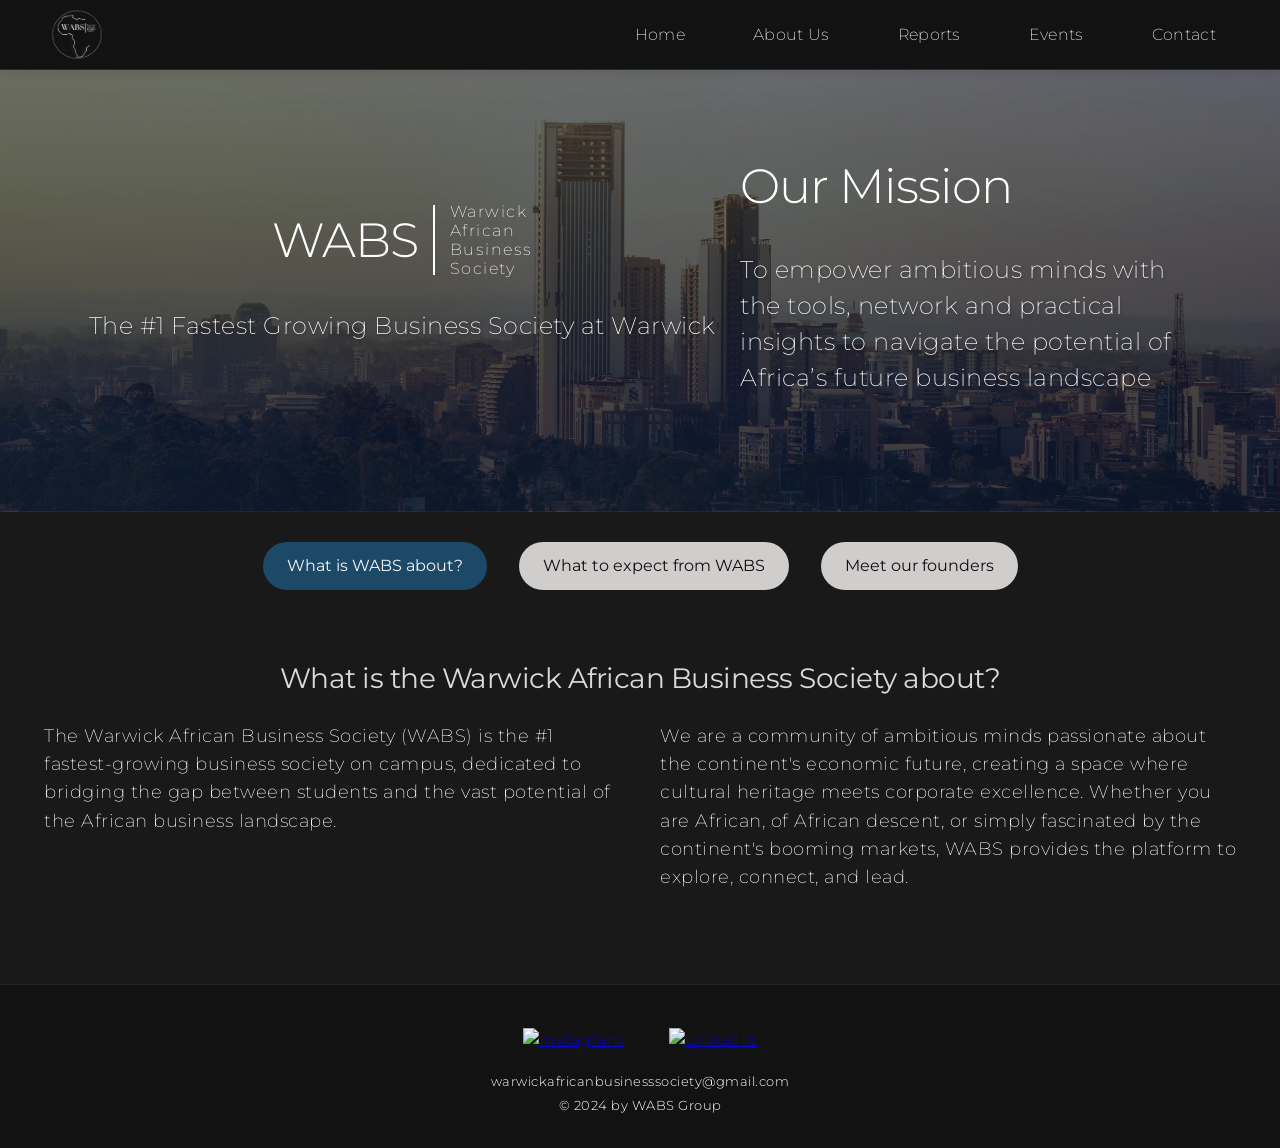
==== commit 8f1c4298: "Fixed complications after merging branches" ====
--- a/index.html
+++ b/index.html
@@ -220,7 +220,13 @@
         } */
 
         .author .name{
-            font-weight: 400;
+            margin: 0;
+            font-size: 1rem;    
+            font-weight: 200;   
+            color: #ffffff;
+            display: flex;
+            align-items: center; 
+            justify-content: center;
         }
 
         @media (max-width: 768px) {
@@ -237,9 +243,16 @@
         }
 
         .role p{
+            margin: 0;
             font-size: 0.9rem;
-            /* color: #666; */
-            font-weight: 300;
+            color: #a0a0a0; 
+            line-height: 1.3;
+            
+            min-height: calc(0.9rem * 1.3 * 2); 
+            
+            display: flex;
+            align-items: flex-start;
+            justify-content: center;
         }
 
         footer {
@@ -377,6 +390,7 @@
             gap: 40px;
             width: 100%;
             padding: 30px 15px;
+            margin-top: 12px;
         }
 
         /* .founder-item {
@@ -658,7 +672,7 @@
                 <div class="founders-container">
                     <div class="founder-card">
                         <div class="author">
-                            <p class="name">EMMANUEL OGUNSAKIN</p>
+                            <h3 class="name">EMMANUEL OGUNSAKIN</h3>
                             <div class="role"><p>President/Co-Founder</p></div>
                         </div>
                         <div class="image-container">
@@ -672,7 +686,7 @@
                     </div>
                     <div class="founder-card">
                         <div class="author">
-                            <p class="name">TEMI BALOGUN</p>
+                            <h3 class="name">TEMI BALOGUN</h3>
                             <div class="role"><p>President/Co-Founder</p></div>
                         </div>
                         <div class="image-container">
@@ -699,5 +713,6 @@
     </footer>
 
     <script src="assets/js/site.js"></script>
+    <script src="assets/js/report-filter.js"></script>
 </body>
 </html>
--- a/assets/css/site.css
+++ b/assets/css/site.css
@@ -852,6 +852,7 @@
 
 footer p {
     margin: 5px 0;
+    font-size: 0.8rem;
 }
 
 footer img {
